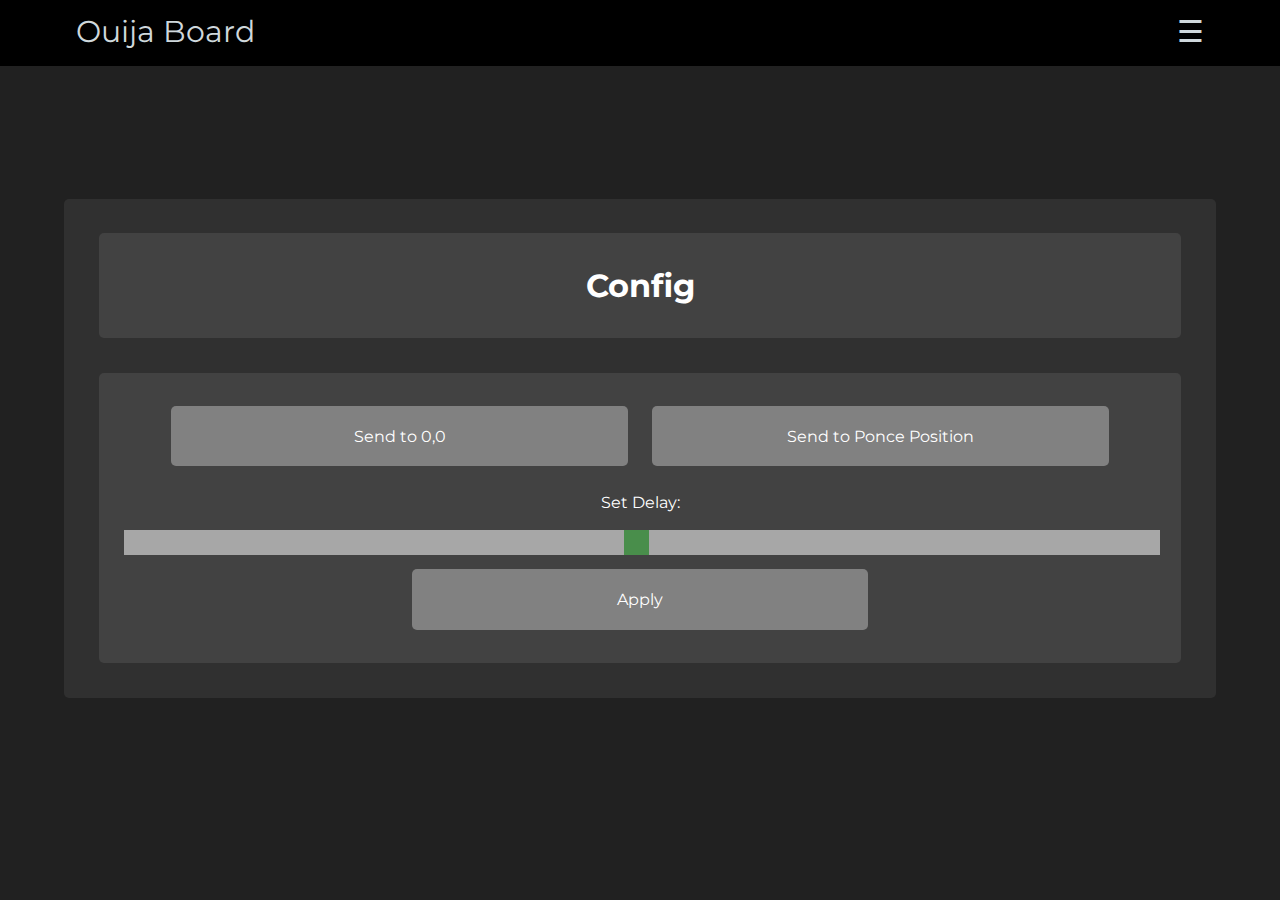
==== Web GUI/config.html @ f369d80c "Uploaded Web GUI" ====
<!DOCTYPE html>
<html lang="en">

<head>
  <meta charset="UTF-8">
  <meta name="viewport" content="width=device-width, initial-scale=1.0">
  <meta http-equiv="X-UA-Compatible" content="ie=edge">
  <title>Config - Ouija Board</title>

  <link rel="stylesheet" href="https://fonts.googleapis.com/css?family=Montserrat&display=swap">
  <link rel="stylesheet" href="css/style.css">

</head>

<body>

  <!-- MOB NAV -->
  <div id="mobNav" class="overlay">
    <a href="javascript:void(0)" class="closebtn" onclick="closeNav()">&times;</a>
    <div class="overlay-content">
      <a href="index.html">Home</a>
      <a href="free-text.html">Free Text</a>
      <a href="predefined.html">Predefined</a>
      <a href="config.html" style="color: #f1f1f1;">Config</a>
      <a href="settings.html">Settings</a>
    </div>
  </div>
  <!-- / MOB NAV -->

  <div class="nav">
    <span>Ouija Board</span>
    <span class="nav-button" onclick="openNav()">&#9776;</span>
  </div>

  <div class="wrap-page">
    <div class="ui">

      <div class="title">
        <h1>Config</h1>
      </div>

      <div class="buttons">
        <a href="#">Send to 0,0</a>
        <a href="#">Send to Ponce Position</a>

        <p>Set Delay:</p>
        <input type="range" min="1" max="100" value="50" class="slider" id="myRange">

        <a href="#">Apply</a>

      </div>

    </div>
  </div>

  <!-- JS -->
  <script src="js/main.js"></script>

</body>

</html>
---- Web GUI/css/style.css ----
html, body {
  margin: 0;
  padding: 0;
  font-family: 'Montserrat', sans-serif;
  background: #212121;
}
.nav {
  background: #000000;
  width: 98%;
  height: 40px;
  padding: 1%;
}
.nav-button {
  float: right;
  cursor: pointer;
}
.nav span {
  font-size: 30px;
  padding: 0 5%;
  color: #CFD8DC;
}
.overlay {
  height: 0%;
  width: 100%;
  position: fixed;
  z-index: 1;
  top: 0;
  left: 0;
  background-color: rgb(0,0,0);
  background-color: rgba(0,0,0, 0.9);
  overflow-y: hidden;
  transition: 0.5s;
}
.overlay-content {
  position: relative;
  top: 25%;
  width: 100%;
  text-align: center;
  margin-top: 30px;
}
.overlay a {
  padding: 8px;
  text-decoration: none;
  font-size: 36px;
  color: #818181;
  display: block;
  transition: 0.3s;
}
.overlay a:hover, .overlay a:focus{
  color: #f1f1f1;
}
.overlay .closebtn {
  position: absolute;
  top: 20px;
  right: 45px;
  font-size: 60px;
}
.wrap-home {
  display: flex;
  width: 100vw;
  height: 110vh;
  justify-content: center;
  align-items: center;
}
.wrap-page {
  display: flex;
  width: 100vw;
  height: 85vh;
  justify-content: center;
  align-items: center;
}
.ui {
  width: 90%;
  background: #303030;
  border-radius: 5px;
}
.main {
  margin: 3%;
  padding: 2%;
  background: #424242;
  color: white;
  border-radius: 5px;
}
.buttons {
  margin: 3%;
  padding: 2%;
  background: #424242;
  color: white;
  border-radius: 5px;
  text-align: center;
}
.buttons a {
  width: 40%;
  display: inline-block;
  text-align: center;
  padding: 2%;
  background: #818181;
  color: white;
  margin: 1%;
  cursor: pointer;
  text-decoration: none;
  border-radius: 5px;
}
li {
  padding: 5px 0;
}
.title {
  margin: 3%;
  padding: 1%;
  text-align: center;
  background: #424242;
  color: white;
  border-radius: 5px;
}
form {
  margin: 3%;
}
.text-area {
  width: 98%;
  height: 10vh;
  padding: 1%;
  border: none;
  text-align: center;
  background: #424242;
  color: white;
  border-radius: 5px;
  font-size: 20px;
}
.submit {
  margin-top: 3%;
  padding: 3%;
  width: 100%;
  font-weight: bold;
  background: #818181;
  color: white;
  border: none;
  border-radius: 5px;
  font-size: 15px;
}
.word-wrap {
  margin: 0 3%;
  background: #424242;
  display: inline-flex;
  width: 94%;
  border-radius: 5px;
}
.currentWord {
  padding: 2% 5%;
  background: #818181;
  color: white;
  font-weight: bold;
  border-radius: 5px 0 0 5px;
  float: left;
  border-right: none;
  width: 120px;
}
#word {
  padding: 2% 3%;
  border-radius: 0 5px 5px 0;
  font-weight: normal;
  color: white;
  border-left: none;
}
.slider {
  -webkit-appearance: none;
  width: 100%;
  height: 25px;
  background: #d3d3d3;
  outline: none;
  opacity: 0.7;
  -webkit-transition: .2s;
  transition: opacity .2s;
}
.slider:hover {
  opacity: 1;
}
.slider::-webkit-slider-thumb {
  -webkit-appearance: none;
  appearance: none;
  width: 25px;
  height: 25px;
  background: #4CAF50;
  cursor: pointer;
}
.slider::-moz-range-thumb {
  width: 25px;
  height: 25px;
  background: #4CAF50;
  cursor: pointer;
}
/* IPhone 5/SE */
@media only screen and (min-width: 320px) and (min-height: 560px) {
  .wrap-home {
    height: 156vh;
  }

}
@media only screen and (min-width: 350px) {
  .wrap-home {
    height: 140vh;
  }

}
/* Galaxy S5 */
@media only screen and (min-width: 360px) and (min-height: 640px) {
  .wrap-home {
    height: 130vh;
  }
}
@media only screen and (min-width: 375px) and (min-height: 800px) {
  .wrap-home {
    height: 105vh;
  }
}
/* Pixel 2 */
@media only screen and (min-width: 410px) and (min-height: 730px) {
  .wrap-home {
    height: 108vh;
  }
}
@media only screen and (min-width: 400px) and (min-height: 800px) {
  .wrap-home {
    height: 97vh;
  }
} 
@media only screen and (min-width: 750px) {
  .wrap-home {
    height: 90vh;
  }
}
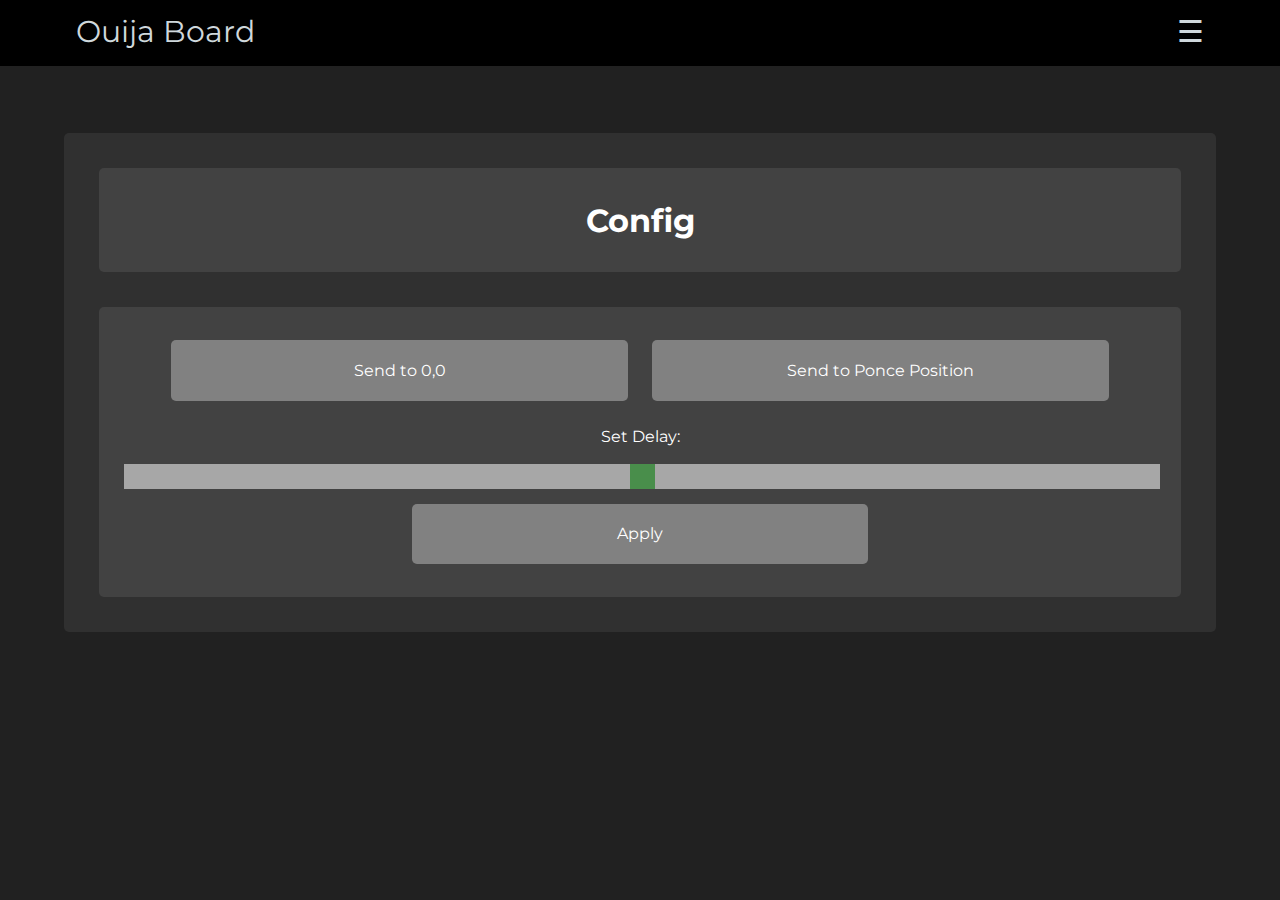
==== commit 0d79bfd9: "Added WebSocket Links" ====
--- a/Web GUI/config.html
+++ b/Web GUI/config.html
@@ -12,7 +12,7 @@
 
 </head>
 
-<body>
+<body onload="connect()">
 
   <!-- MOB NAV -->
   <div id="mobNav" class="overlay">
@@ -43,10 +43,10 @@
         <a href="#">Send to 0,0</a>
         <a href="#">Send to Ponce Position</a>
 
-        <p>Set Delay:</p>
-        <input type="range" min="1" max="100" value="50" class="slider" id="myRange">
+        <p>Set Delay: <span id="delay"></span></p>
+        <input type="range" min="0" max="1023" value="512" class="slider" id="myDelay" oninput="displayDelay()">
 
-        <a href="#">Apply</a>
+        <a onclick="setDelay();return false;">Apply</a>
 
       </div>
 
--- a/Web GUI/css/style.css
+++ b/Web GUI/css/style.css
@@ -9,6 +9,8 @@
   width: 98%;
   height: 40px;
   padding: 1%;
+  top: 0;
+  position: fixed;
 }
 .nav-button {
   float: right;
@@ -58,7 +60,7 @@
 .wrap-home {
   display: flex;
   width: 100vw;
-  height: 110vh;
+  height: 100vh;
   justify-content: center;
   align-items: center;
 }
@@ -191,36 +193,41 @@
 /* IPhone 5/SE */
 @media only screen and (min-width: 320px) and (min-height: 560px) {
   .wrap-home {
-    height: 156vh;
-  }
-
+    height: 172vh;
+  }
 }
 @media only screen and (min-width: 350px) {
   .wrap-home {
     height: 140vh;
   }
-
 }
 /* Galaxy S5 */
 @media only screen and (min-width: 360px) and (min-height: 640px) {
   .wrap-home {
-    height: 130vh;
-  }
-}
+    height: 145vh;
+  }
+}
+/* IPhone 6/7/8 */
+@media only screen and (min-width: 375px) and (min-height: 650px) {
+  .wrap-home {
+    height: 140vh;
+  }
+}
+/* IPhone X */
 @media only screen and (min-width: 375px) and (min-height: 800px) {
   .wrap-home {
-    height: 105vh;
+    height: 115vh;
   }
 }
 /* Pixel 2 */
 @media only screen and (min-width: 410px) and (min-height: 730px) {
   .wrap-home {
-    height: 108vh;
+    height: 120vh;
   }
 }
 @media only screen and (min-width: 400px) and (min-height: 800px) {
   .wrap-home {
-    height: 97vh;
+    height: 107vh;
   }
 } 
 @media only screen and (min-width: 750px) {
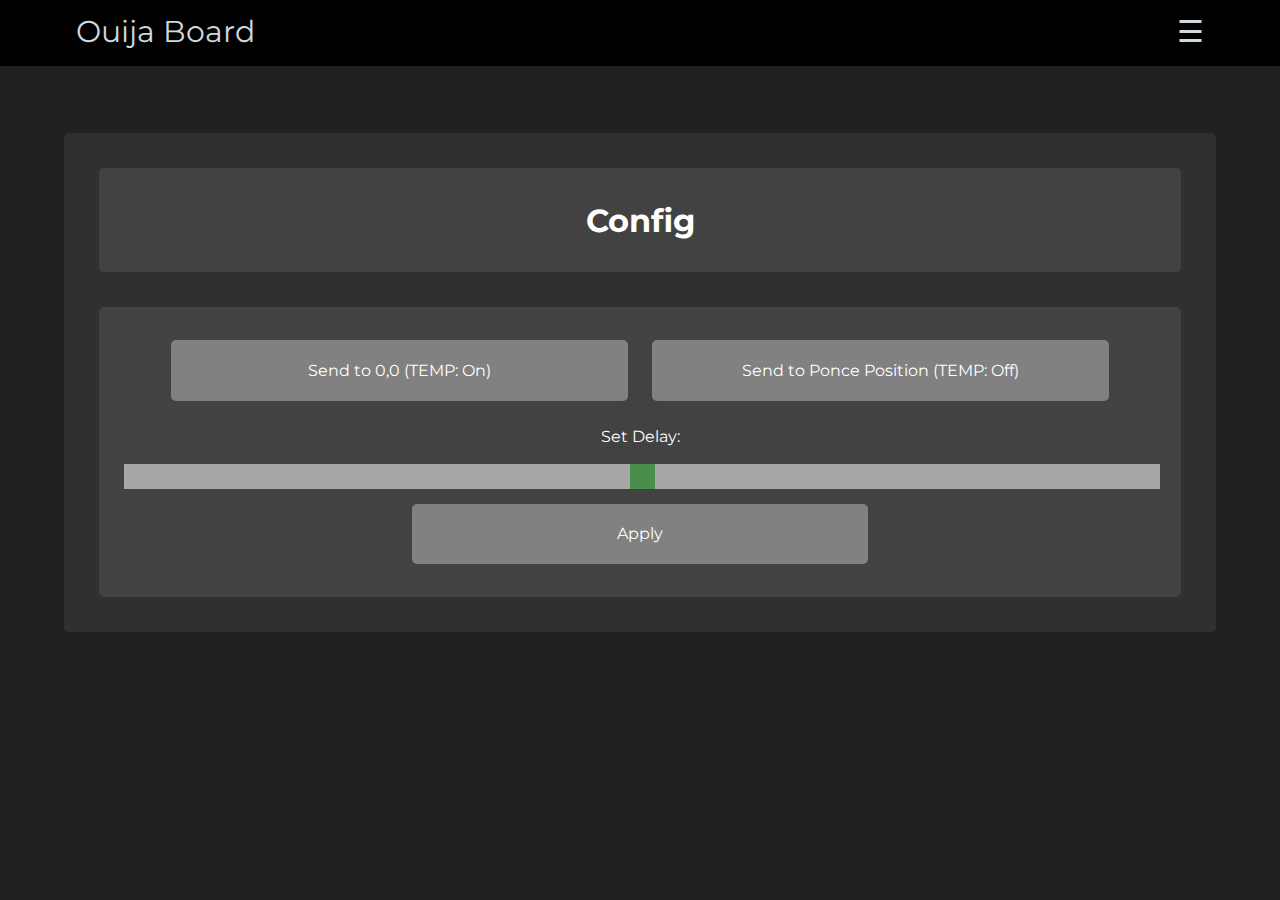
==== commit fed79df8: "Added changes to work with a our stepper motors" ====
--- a/Web GUI/config.html
+++ b/Web GUI/config.html
@@ -40,8 +40,8 @@
       </div>
 
       <div class="buttons">
-        <a href="#">Send to 0,0</a>
-        <a href="#">Send to Ponce Position</a>
+        <a onclick="setMotor('y');return false;">Send to 0,0 (TEMP: On)</a>
+        <a onclick="setMotor('n');return false;">Send to Ponce Position (TEMP: Off)</a>
 
         <p>Set Delay: <span id="delay"></span></p>
         <input type="range" min="0" max="1023" value="512" class="slider" id="myDelay" oninput="displayDelay()">
